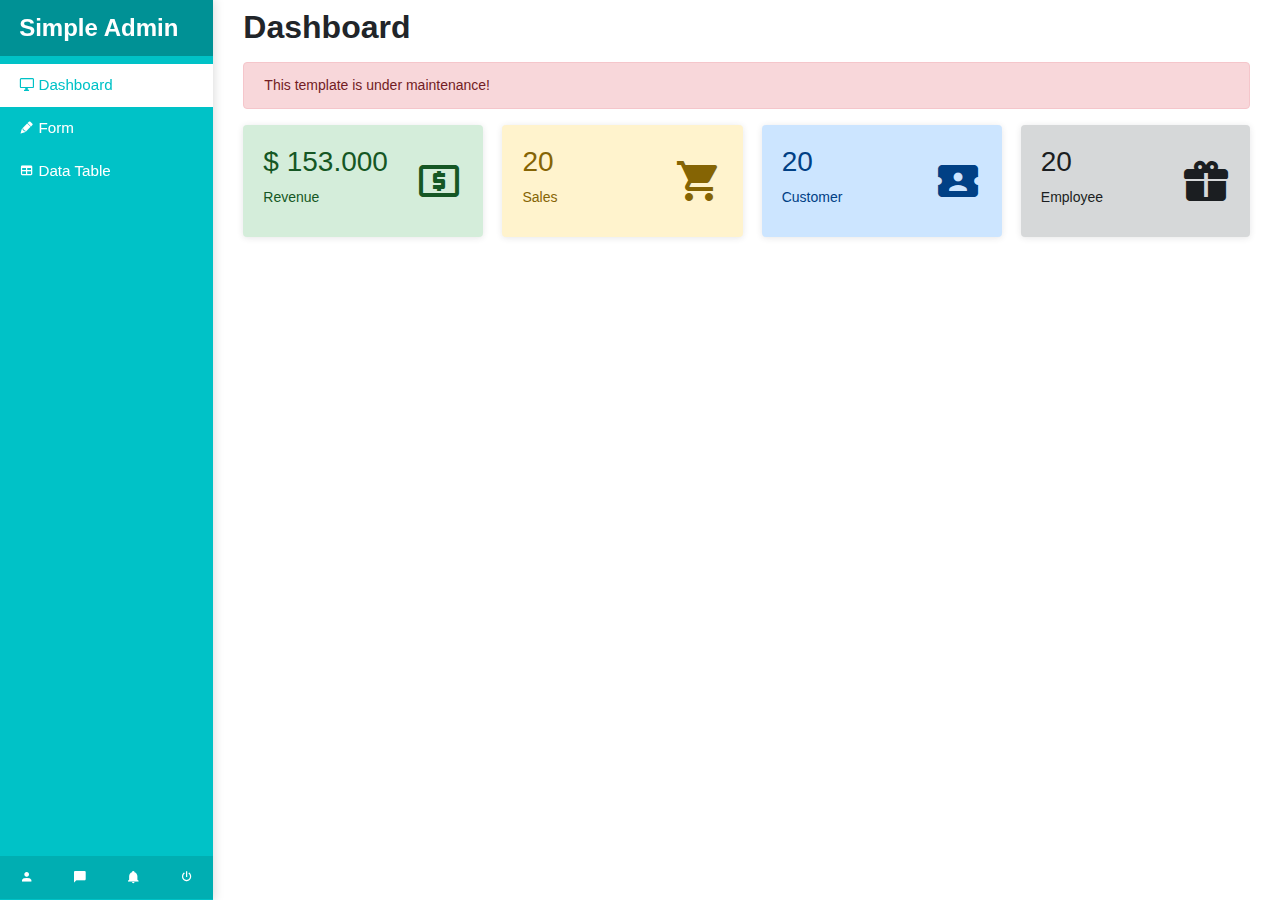
==== dashboard.html @ 0f0067eb "Add file first" ====
<!DOCTYPE html>
<html lang="en">
<head>
	<meta charset="utf-8">
	<title>Dashboard</title>
	<meta name="viewport" content="width=device-width, initial-scale=1, shrink-to-fit=no">
	<link rel="stylesheet" type="text/css" href="vendors/bootstrap/css/bootstrap-4.3.1/bootstrap.min.css">
	<link rel="stylesheet" type="text/css" href="assets/css/simple-custom.css">
	<link rel="stylesheet" type="text/css" href="vendors/icon/mdi/css/materialdesignicons.min.css">
</head>
<body>
	<div class="container-fluid">
		<div class="row">
			<div class="col-md-2">
				<div class="col-md-2 sidebar">
					<div class="brand">
						<a href="#" class="brand-name">Simple Admin</a>
					</div>
					<div class="sidebar-sticky">
						<ul class="nav flex-column">
							<li class="nav-item">
								<a href="dashboard.html" class="nav-link active"><i class="mdi mdi-monitor"></i> Dashboard</a>
							</li>
							<li class="nav-item">
								<a href="form.html" class="nav-link"><i class="mdi mdi-lead-pencil"></i> Form</a>
							</li>
							<li class="nav-item">
								<a href="table.html" class="nav-link"><i class="mdi mdi-table"></i> Data Table</a>
							</li>
						</ul>
					</div>
					<div class="nav-bottom">
						<ul class="nav">
							<li class="nav-item"><a href="#" class="nav-link"><i class="mdi mdi-account"></i></a></li>
							<li class="nav-item"><a href="#" class="nav-link"><i class="mdi mdi-message"></i></a></li>
							<li class="nav-item"><a href="#" class="nav-link"><i class="mdi mdi-bell"></i></a></li>
							<li class="nav-item"><a href="#" class="nav-link"><i class="mdi mdi-power"></i></a></li>
						</ul>
					</div>
				</div>
			</div>
			<main class="col-md-9 col-lg-10" role="main">
				<div class="container">
					<div class="content-header mt-2 mb-3">
						<h2 class="text-header">Dashboard</h2>
					</div>
					<div class="alert alert-danger">
						This template is under maintenance!
					</div>
					<div class="row mb-3 widget">
						<div class="col-md-3 pr-1">
							<div class="card alert-success">
								<div class="card-body">
									<div class="float-left">
										<h3 class="value-widget">$ 153.000</h3>
										<label class="title-widget">Revenue</label>
									</div>
									<div class="float-right">
										<i class="mdi mdi-cash-usd-outline mdi-48px"></i>
									</div>
								</div>
							</div>
						</div>
						<div class="col-md-3 pr-1">
							<div class="card alert-warning">
								<div class="card-body">
									<div class="float-left">
										<h3 class="value-widget">20</h3>
										<label class="title-widget">Sales</label>
									</div>
									<div class="float-right">
										<i class="mdi mdi-cart mdi-48px"></i>
									</div>
								</div>
							</div>
						</div>
						<div class="col-md-3 pr-1">
							<div class="card alert-primary">
								<div class="card-body">
									<div class="float-left">
										<h3 class="value-widget">20</h3>
										<label class="title-widget">Customer</label>
									</div>
									<div class="float-right">
										<i class="mdi mdi-ticket-account mdi-48px"></i>
									</div>
								</div>
							</div>
						</div>
						<div class="col-md-3">
							<div class="card alert-dark">
								<div class="card-body">
									<div class="float-left">
										<h3 class="value-widget">20</h3>
										<label class="title-widget">Employee</label>
									</div>
									<div class="float-right">
										<i class="mdi mdi-gift mdi-48px"></i>
									</div>
								</div>
							</div>
						</div>
					</div>
				</div>
			</main>
		</div>
	</div>


<!-- Jquery -->
<script src="vendors/bootstrap/js/jquery-3.3.1/jquery-3.3.1.min.js"></script>
<!-- Bootstrap JS -->
<script src="vendors/bootstrap/js/bootstrap-4.3.1/bootstrap.min.js"></script>
<!-- Popper -->
<script src="vendors/bootstrap/js/popper/pooper.min.js"></script>
</body>
</html>
---- assets/css/simple-custom.css ----
body{
	font-size: .875rem;
}

.bg-water-mid{ background-color: #00c2c7; }
.bg-water-low{ background-color: #97ebdb; }
.bg-water-high{ background-color: #0086ad; }
.text-water-mid{ color: #00c2c7; }
.text-water-low{ color: #97ebdb; }
.text-water-high{ color: #0086ad; }

.a-card{
	border-radius: 10px!important;
	border: none;
	box-shadow: 0px 0px 20px 1px rgba(0,0,0,.30);
}
.btn-water-mid {
  color: #fff;
  background-color: #00c2c7;
  border-color: #00c2c7;
}

.btn-water-mid:hover {
  color: #fff;
  background-color: #0086ad;
  border-color: #0086ad;
}

.btn-water-mid:focus, .btn-water-mid.focus {
  box-shadow: 0 0 0 0.2rem rgba(38, 143, 255, 0.5);
}

.btn-water-mid.disabled, .btn-water-mid:disabled {
  color: #fff;
  background-color: #00c2c7;
  border-color: #00c2c7;
}

.btn-water-mid:not(:disabled):not(.disabled):active, .btn-water-mid:not(:disabled):not(.disabled).active,
.show > .btn-water-mid.dropdown-toggle {
  color: #fff;
  background-color: #0086ad;
  border-color: #0086ad;
}

.btn-water-mid:not(:disabled):not(.disabled):active:focus, .btn-water-mid:not(:disabled):not(.disabled).active:focus,
.show > .btn-water-mid.dropdown-toggle:focus {
  box-shadow: 0 0 0 0.2rem rgba(38, 143, 255, 0.5);
}

/*
 * Sidebar
 */

.sidebar {
	background-color: #00c2c7;
	position: fixed;
	top: 0;
	bottom: 0;
	left: 0;
	z-index: 100; /* Behind the navbar */
	padding: 0;
	box-shadow: 0px 0px 10px 1px rgba(0,0,0,.15);
}

.sidebar-sticky {
  position: relative;
  top: 0;
  height: calc(100vh - 100px);
  padding-top: .5rem;
  overflow-x: hidden;
  overflow-y: auto; /* Scrollable contents if viewport is shorter than content. */
}

@supports ((position: -webkit-sticky) or (position: sticky)) {
  .sidebar-sticky {
    position: -webkit-sticky;
    position: sticky;
  }
}

.sidebar .sidebar-sticky .nav-link {
	color: #fff;
	padding: 10px 0 10px 1.2rem;
	font-size: .95rem;
	font-weight: 500;
}
.sidebar .sidebar-sticky .nav-item .nav-link.active{
	color: #00c2c7;
	background-color: #fff;
}
.sidebar .sidebar-sticky .nav-item .nav-link.active:hover{
	color: #00c2c7;
	background-color: #fff;
}
.sidebar .sidebar-sticky .nav-item .nav-link:hover{
	background-color: rgba(255,255,255,.1);
}

.brand{
	background-color: rgba(0,0,0,.25);
	padding: 10px 0 10px 1.2rem;
}
.brand-name{
	color: #fff;
	font-weight: 700;
	font-size: 1.5rem;
}
.brand-name:hover{
	color: #fff;
	text-decoration: none;
}

.text-header{
	font-weight: 700;
}

.widget .card{
	border: none;
	box-shadow: 0 1px 6px 0 rgba(49, 53, 59, 0.12);
}

.sidebar .nav-bottom{
	background-color: rgba(0,0,0,.1);
	padding: 0;
}
.sidebar .nav-bottom .nav{
	padding: 3px 0;
}
.sidebar .nav-bottom .nav-item{
	margin: 0 auto;
}
.sidebar .nav-bottom .nav-link{
	color: #fff;
}

.basic .card{
	border: none;
	box-shadow: 0 1px 6px 0 rgba(49, 53, 59, 0.12);
}
.basic .title-body{
	font-weight: 700;
	font-size: 22px;
	color: #0086ad;
	margin-bottom: 20px;
}
.basic .form-group label{
	font-weight: 700;
	color: #00c2c7;
}
.basic .form-group label a{
	color: #0086ad;
}
.basic .form-group .radio-b label{
	color: #0086ad;
	cursor: pointer;
}
.basic .form-control{
	border: none;
	box-shadow: 0 0 1px 1px rgba(0, 0, 0, .1);
	border-radius: 0px;
	background-color: #fff;
	font-weight: 500;
}
.basic .form-control::-webkit-input-placeholder {
  color: #959595;
  opacity: 1;
}

.basic .form-control::-moz-placeholder {
  color: #959595;
  opacity: 1;
}

.basic .form-control:-ms-input-placeholder {
  color: #959595;
  opacity: 1;
}

.basic .form-control::-ms-input-placeholder {
  color: #959595;
  opacity: 1;
}

.basic .form-control::placeholder {
  color: #959595;
  opacity: 1;
}

/*CHECKBOX CUSTOM*/
.checkbox-input {
  position: absolute;
  opacity: 0;
  z-index: -1;
  top: auto;
  width: 1px;
  height: 1px;
  overflow: hidden;
}

/*basic style for apperance of the checkbox*/
.checkbox-input ~ .rc-label{
	width: 1.2rem;
	height: 1.2rem;
	position: relative;
	display: inline-block;
	background-color: #fff;
	vertical-align: middle;
	border-radius: 5px;
	cursor: pointer;
	border:1px solid #ccc;
}
/*styles for the hover state of the custom checkbox*/
.checkbox-input:hover ~ .rc-label{
	border: 4px solid #00c2c7;
}
/*styles for the focus state of the custom checkbox*/
.checkbox-input:focus ~ .rc-label{
	border-color: #00c2c7;
	box-shadow: 0 0 0 2px rgba(23, 133, 255, .25);
}
/*styles for the checked state of the custom checkbox*/
.checkbox-input:checked ~ .rc-label{
	border: none;
	background: #00c2c7 url([data-uri]) center no-repeat;
	background-size: 75%;

}
.radio-input {
  position: absolute;
  opacity: 0;
  z-index: -1;
  top: auto;
  width: 1px;
  height: 1px;
  overflow: hidden;
}

/*basic style for apperance of the checkbox*/
.radio-input ~ .rc-label{
	width: 1rem;
	height: 1rem;
	position: relative;
	display: inline-block;
	background-color: #fff;
	vertical-align: middle;
	cursor: pointer;
	border-radius: 50%;
	border:1px solid #ccc;
}
/*styles for the hover state of the custom checkbox*/
.radio-input:hover ~ .rc-label{
	border: 4px solid #00c2c7;
}
/*styles for the focus state of the custom checkbox*/
.radio-input:focus ~ .rc-label{
	border-color: #00c2c7;
	box-shadow: 0 0 0 2px rgba(23, 133, 255, .25);
}
/*styles for the checked state of the custom checkbox*/
.radio-input:checked ~ .rc-label{
	box-shadow: 0 0 1px 2px #00c2c7;
	border: 4px solid #fff;
	background-color: #00c2c7;
  background-clip: content-box;
}
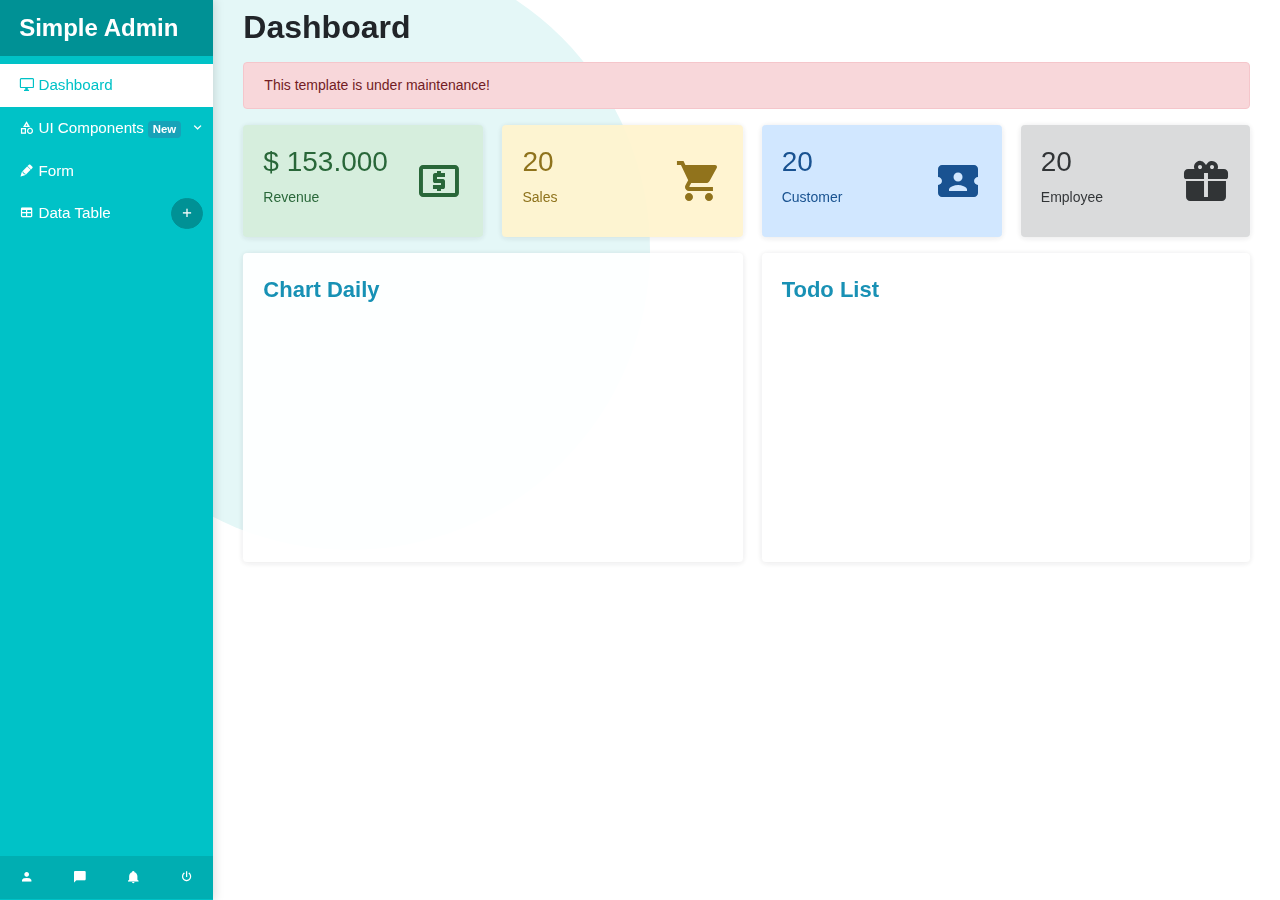
==== commit 88146124: "Add Ui Component and Dashboard content" ====
--- a/dashboard.html
+++ b/dashboard.html
@@ -2,7 +2,7 @@
 <html lang="en">
 <head>
 	<meta charset="utf-8">
-	<title>Dashboard</title>
+	<title>Dashboard | Simple Admin</title>
 	<meta name="viewport" content="width=device-width, initial-scale=1, shrink-to-fit=no">
 	<link rel="stylesheet" type="text/css" href="vendors/bootstrap/css/bootstrap-4.3.1/bootstrap.min.css">
 	<link rel="stylesheet" type="text/css" href="assets/css/simple-custom.css">
@@ -22,10 +22,20 @@
 								<a href="dashboard.html" class="nav-link active"><i class="mdi mdi-monitor"></i> Dashboard</a>
 							</li>
 							<li class="nav-item">
+								<a class="nav-link" data-toggle="collapse" href="#collapseExample" role="button" aria-expanded="false" aria-controls="collapseExample"><i class="mdi mdi-shape-outline"></i> UI Components <span class="badge badge-info">New</span><i class="mdi mdi-chevron-down float-right pr-2"></i></a>
+								<div class="collapse" id="collapseExample">
+									<a class="nav-link" href="button.html"><i class="mdi mdi-circle-medium"></i> Buttons</a>
+								    <a class="nav-link" href="chart.html"><i class="mdi mdi-circle-medium"></i> Chart</a>
+								    <a class="nav-link" href="input.html"><i class="mdi mdi-circle-medium"></i> Input</a>
+								    <a class="nav-link" href="modal.html"><i class="mdi mdi-circle-medium"></i> Modal</a>
+								    <a class="nav-link" href="widget.html"><i class="mdi mdi-circle-medium"></i> Widget</a>
+								</div>
+							</li>
+							<li class="nav-item">
 								<a href="form.html" class="nav-link"><i class="mdi mdi-lead-pencil"></i> Form</a>
 							</li>
 							<li class="nav-item">
-								<a href="table.html" class="nav-link"><i class="mdi mdi-table"></i> Data Table</a>
+								<a href="table.html" class="nav-link"><i class="mdi mdi-table"></i> Data Table <button class="btn btn-dark-base btn-rounded float-right btn-sm"><i class="mdi mdi-plus"></i></button></a>
 							</li>
 						</ul>
 					</div>
@@ -101,6 +111,25 @@
 							</div>
 						</div>
 					</div>
+
+					<div class="row basic mb-3">
+						<div class="col-md-6 pr-1">
+							<div class="card">
+								<div class="card-body pb-0">
+									<label class="title-body">Chart Daily</label>
+									<canvas style="width: 100%"></canvas>
+								</div>
+							</div>
+						</div>
+						<div class="col-md-6">
+							<div class="card">
+								<div class="card-body">
+									<label class="title-body">Todo List</label>
+									<canvas style="width: 100%" height="140"></canvas>
+								</div>
+							</div>
+						</div>
+					</div>
 				</div>
 			</main>
 		</div>
@@ -112,6 +141,6 @@
 <!-- Bootstrap JS -->
 <script src="vendors/bootstrap/js/bootstrap-4.3.1/bootstrap.min.js"></script>
 <!-- Popper -->
-<script src="vendors/bootstrap/js/popper/pooper.min.js"></script>
+<script src="vendors/bootstrap/js/popper/popper.min.js"></script>
 </body>
 </html>--- a/assets/css/simple-custom.css
+++ b/assets/css/simple-custom.css
@@ -1,5 +1,17 @@
 body{
 	font-size: .875rem;
+}
+
+body::before{
+	content: 'asd';
+	position: fixed;
+	display: block;
+	width: 600px;
+	height: 600px;
+	border-radius: 50%;
+	background-color: #e4f7f7;
+	margin: -50px 50px;
+	z-index: -1;
 }
 
 .bg-water-mid{ background-color: #00c2c7; }
@@ -45,6 +57,40 @@
 
 .btn-water-mid:not(:disabled):not(.disabled):active:focus, .btn-water-mid:not(:disabled):not(.disabled).active:focus,
 .show > .btn-water-mid.dropdown-toggle:focus {
+  box-shadow: 0 0 0 0.2rem rgba(38, 143, 255, 0.5);
+}
+
+.btn-dark-base {
+  color: #fff;
+  background-color: #009195;
+  border-color: #009195;
+}
+
+.btn-dark-base:hover {
+  color: #fff;
+  background-color: #026d70;
+  border-color: #026d70;
+}
+
+.btn-dark-base:focus, .btn-dark-base.focus {
+  box-shadow: 0 0 0 0.2rem rgba(38, 143, 255, 0.5);
+}
+
+.btn-dark-base.disabled, .btn-dark-base:disabled {
+  color: #fff;
+  background-color: #009195;
+  border-color: #009195;
+}
+
+.btn-dark-base:not(:disabled):not(.disabled):active, .btn-dark-base:not(:disabled):not(.disabled).active,
+.show > .btn-dark-base.dropdown-toggle {
+  color: #fff;
+  background-color: #026d70;
+  border-color: #026d70;
+}
+
+.btn-dark-base:not(:disabled):not(.disabled):active:focus, .btn-dark-base:not(:disabled):not(.disabled).active:focus,
+.show > .btn-dark-base.dropdown-toggle:focus {
   box-shadow: 0 0 0 0.2rem rgba(38, 143, 255, 0.5);
 }
 
@@ -84,6 +130,7 @@
 	padding: 10px 0 10px 1.2rem;
 	font-size: .95rem;
 	font-weight: 500;
+	transition: 1s;
 }
 .sidebar .sidebar-sticky .nav-item .nav-link.active{
 	color: #00c2c7;
@@ -263,4 +310,56 @@
 	border: 4px solid #fff;
 	background-color: #00c2c7;
   background-clip: content-box;
+}
+
+.status-success{
+	background-color: #00c2c7;
+	color: #fff;
+	padding: 5px 10px;
+	border-radius: 8px;
+	box-shadow: 0 0 6px 0 rgba(49, 53, 59, 0.12);
+	border: none;
+}
+
+.status-danger{
+	background-color: #ff7675;
+	color: #fff;
+	padding: 5px 10px;
+	border-radius: 8px;
+	box-shadow: 0 0 6px 0 rgba(49, 53, 59, 0.12);
+	border: none;
+}
+
+.status-info{
+	background-color: #74b9ff;
+	color: #fff;
+	padding: 5px 10px;
+	border-radius: 8px;
+	box-shadow: 0 0 6px 0 rgba(49, 53, 59, 0.12);
+	border: none;
+}
+
+.status-disabled{
+	background-color: #b2bec3;
+	color: #fff;
+	padding: 5px 10px;
+	border-radius: 8px;
+	box-shadow: 0 0 6px 0 rgba(49, 53, 59, 0.12);
+	border: none;
+}
+
+.card{
+	opacity: 0.9;
+}
+
+.btn-rounded{
+	border-radius: 100px;
+}
+.nav-link .btn{
+	margin: -4px 10px 0 0;
+}
+
+.nav-item .collapse .nav-link{
+	padding: 10px 0 10px 2rem;
+	transition: 1s;
 }